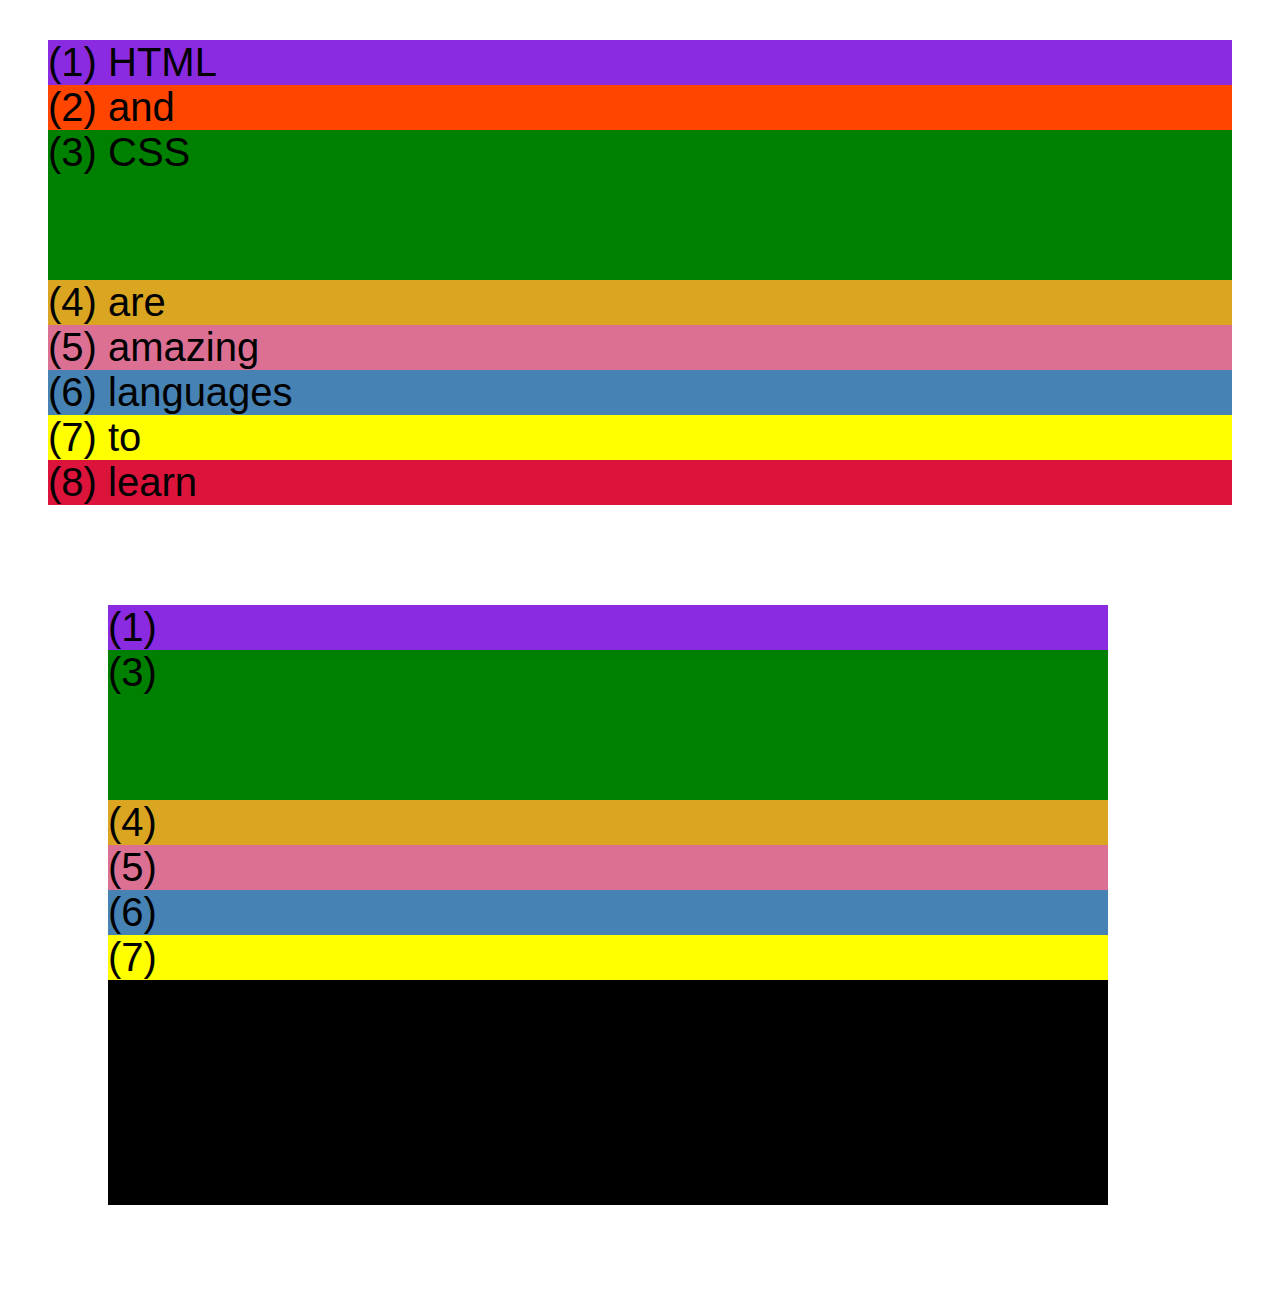
==== css-grid.html @ f97d0a8e "added grid and flexbox starter files" ====
<!DOCTYPE html>
<html lang="en">
  <head>
    <meta charset="UTF-8" />
    <meta http-equiv="X-UA-Compatible" content="IE=edge" />
    <meta name="viewport" content="width=device-width, initial-scale=1.0" />
    <title>CSS Grid</title>
    <style>
      .el--1 {
        background-color: blueviolet;
      }
      .el--2 {
        background-color: orangered;
      }
      .el--3 {
        background-color: green;
        height: 150px;
      }
      .el--4 {
        background-color: goldenrod;
      }
      .el--5 {
        background-color: palevioletred;
      }
      .el--6 {
        background-color: steelblue;
      }
      .el--7 {
        background-color: yellow;
      }
      .el--8 {
        background-color: crimson;
      }

      .container--1 {
        /* STARTER */
        font-family: sans-serif;
        background-color: #ddd;
        font-size: 40px;
        margin: 40px;

        /* CSS GRID */
      }

      .container--2 {
        /* STARTER */
        font-family: sans-serif;
        background-color: black;
        font-size: 40px;
        margin: 100px;

        width: 1000px;
        height: 600px;

        /* CSS GRID */
      }
    </style>
  </head>
  <body>
    <div class="container--1">
      <div class="el el--1">(1) HTML</div>
      <div class="el el--2">(2) and</div>
      <div class="el el--3">(3) CSS</div>
      <div class="el el--4">(4) are</div>
      <div class="el el--5">(5) amazing</div>
      <div class="el el--6">(6) languages</div>
      <div class="el el--7">(7) to</div>
      <div class="el el--8">(8) learn</div>
    </div>

    <div class="container--2">
      <div class="el el--1">(1)</div>
      <div class="el el--3">(3)</div>
      <div class="el el--4">(4)</div>
      <div class="el el--5">(5)</div>
      <div class="el el--6">(6)</div>
      <div class="el el--7">(7)</div>
    </div>
  </body>
</html>
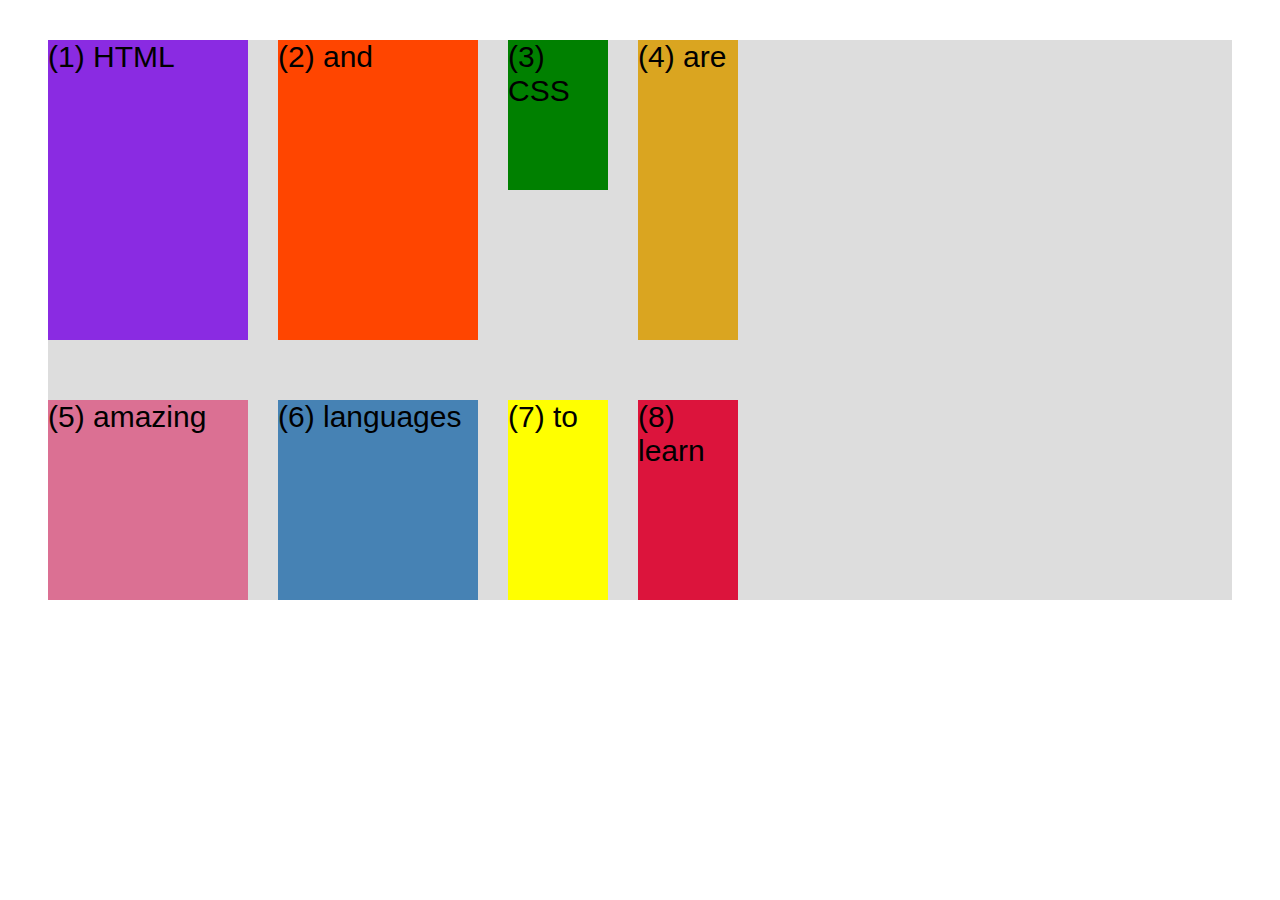
==== commit 78e12cba: "introduction to css-grid" ====
--- a/css-grid.html
+++ b/css-grid.html
@@ -36,13 +36,23 @@
         /* STARTER */
         font-family: sans-serif;
         background-color: #ddd;
-        font-size: 40px;
+        font-size: 30px;
         margin: 40px;
 
         /* CSS GRID */
+        display: grid;
+        grid-template-columns: 200px 200px 100px 100px;
+        grid-template-rows: 300px 200px;
+
+        /* gap: 30px; */
+        column-gap: 30px;
+        row-gap: 60px;
       }
 
       .container--2 {
+
+        display: none;
+
         /* STARTER */
         font-family: sans-serif;
         background-color: black;
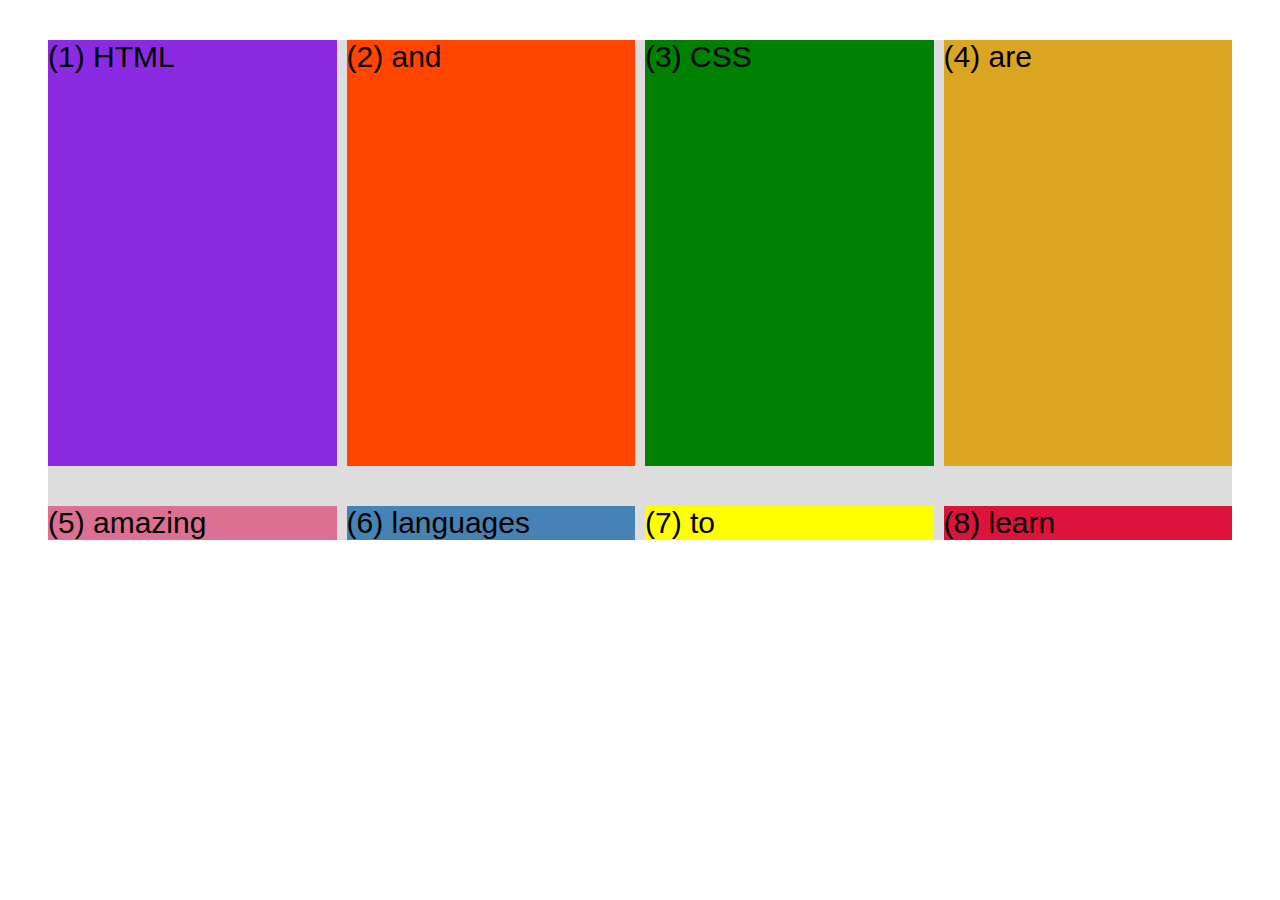
==== commit 29e12da6: "css grid: columns and rows" ====
--- a/css-grid.html
+++ b/css-grid.html
@@ -14,7 +14,7 @@
       }
       .el--3 {
         background-color: green;
-        height: 150px;
+        /* height: 150px; */
       }
       .el--4 {
         background-color: goldenrod;
@@ -41,12 +41,15 @@
 
         /* CSS GRID */
         display: grid;
-        grid-template-columns: 200px 200px 100px 100px;
-        grid-template-rows: 300px 200px;
+        /* grid-template-columns: 1fr 1fr 1fr 1fr; */
+        /* grid-template-rows: 300px 200px; */
+        grid-template-columns: repeat(4, 1fr);
+grid-template-rows: 1fr auto;
+height: 500px;
 
         /* gap: 30px; */
-        column-gap: 30px;
-        row-gap: 60px;
+        column-gap: 10px;
+        row-gap: 40px;
       }
 
       .container--2 {
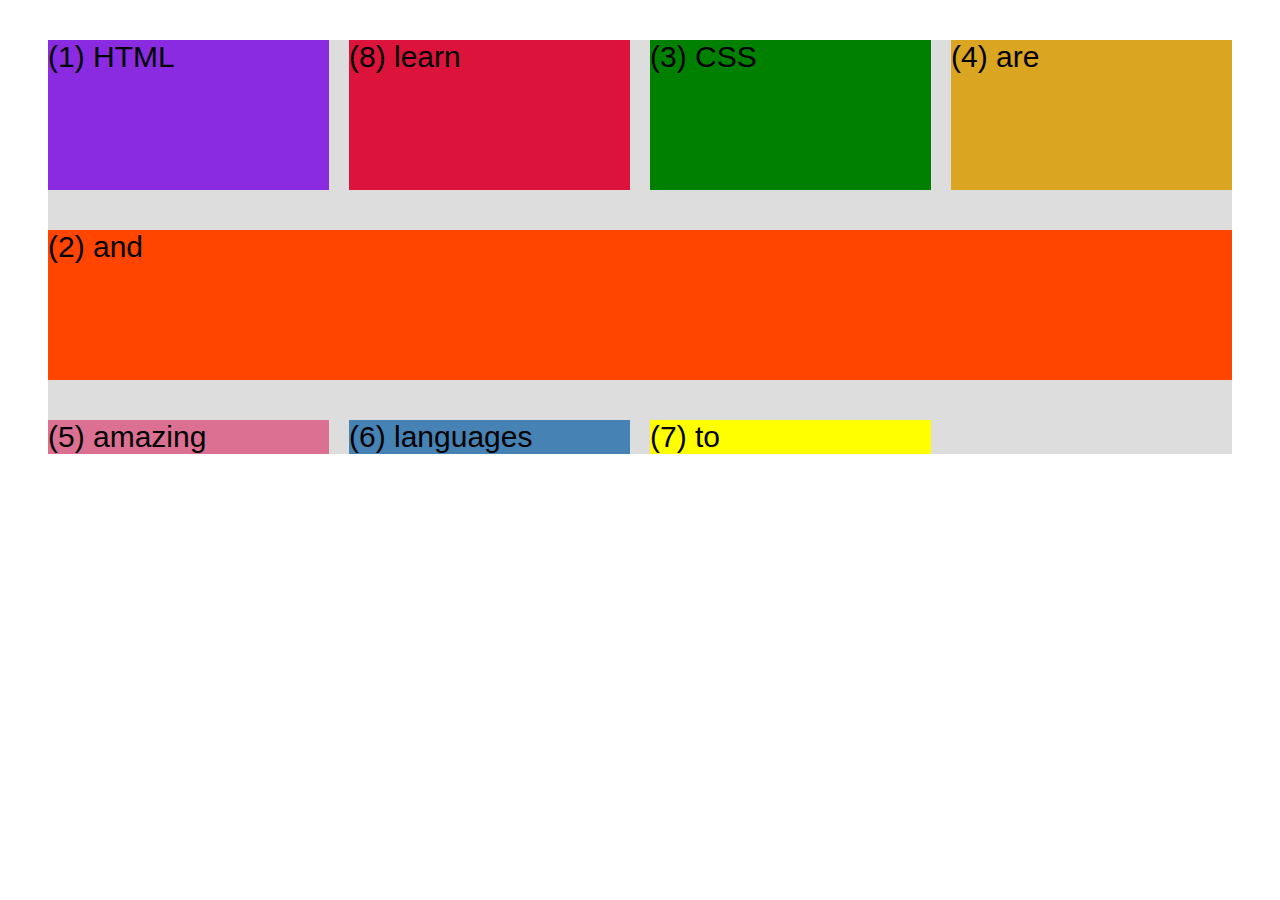
==== commit 88f602d7: "css grid: placing and spanning items" ====
--- a/css-grid.html
+++ b/css-grid.html
@@ -14,7 +14,7 @@
       }
       .el--3 {
         background-color: green;
-        /* height: 150px; */
+        height: 150px;
       }
       .el--4 {
         background-color: goldenrod;
@@ -44,12 +44,25 @@
         /* grid-template-columns: 1fr 1fr 1fr 1fr; */
         /* grid-template-rows: 300px 200px; */
         grid-template-columns: repeat(4, 1fr);
-grid-template-rows: 1fr auto;
-height: 500px;
+grid-template-rows: 1fr 1fr;
+/* height: 500px; */
 
         /* gap: 30px; */
-        column-gap: 10px;
+        column-gap: 20px;
         row-gap: 40px;
+      }
+
+      .el--8 {
+        grid-column: 2 / 3;
+        /* grid-row: 1 / 2; */
+        grid-row: 1 / 2;
+      }
+
+      .el--2 {
+        /* grid-column: 1 / 2;
+        grid-row: 2/3; */
+        grid-column: 1/-1;
+        grid-row: 2;
       }
 
       .container--2 {
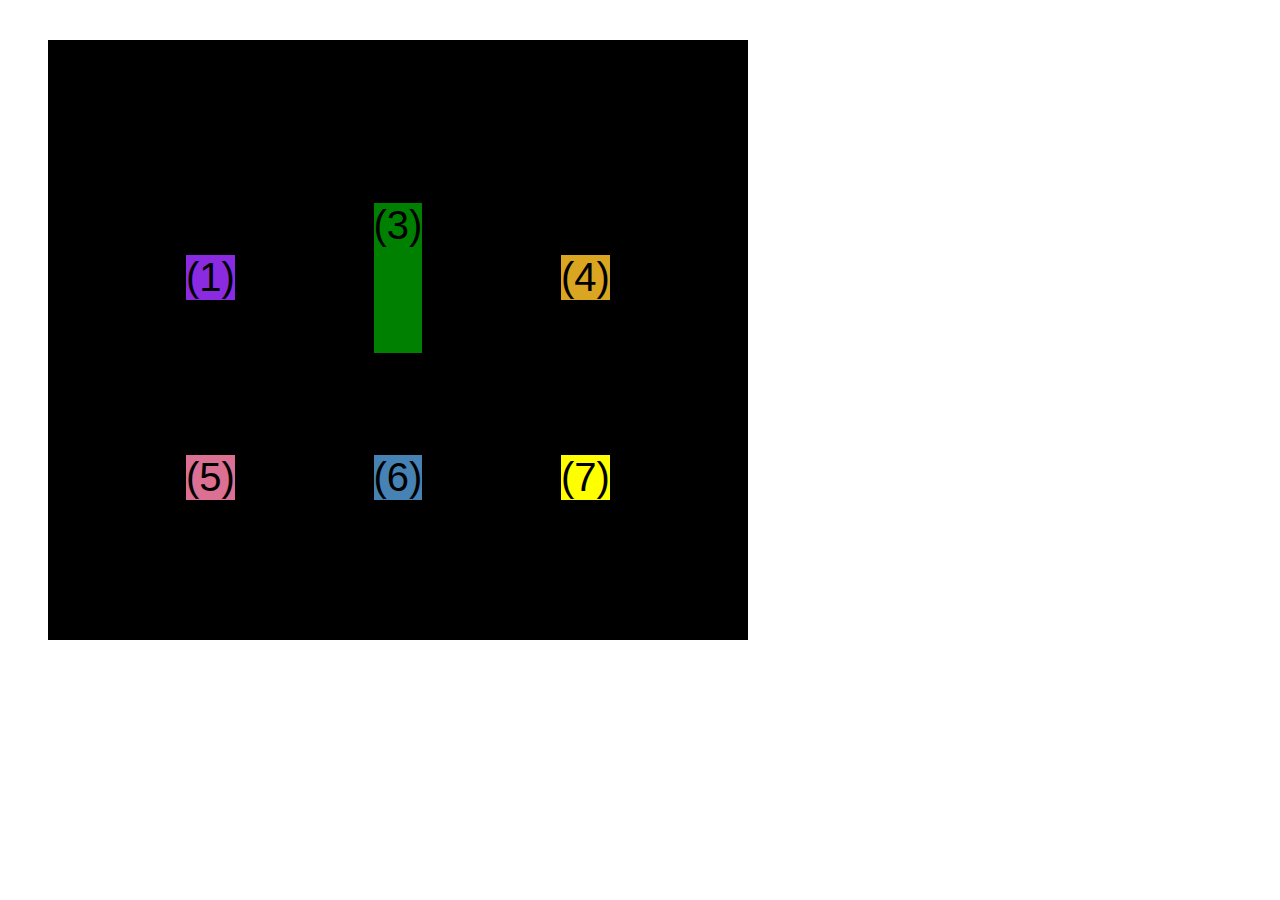
==== commit 87eff701: "css grid: aligning grid items and tracks" ====
--- a/css-grid.html
+++ b/css-grid.html
@@ -33,6 +33,7 @@
       }
 
       .container--1 {
+       
         /* STARTER */
         font-family: sans-serif;
         background-color: #ddd;
@@ -50,6 +51,9 @@
         /* gap: 30px; */
         column-gap: 20px;
         row-gap: 40px;
+
+        /* TEMPORARY */
+        display: none;
       }
 
       .el--8 {
@@ -66,19 +70,33 @@
       }
 
       .container--2 {
-
-        display: none;
+ /* display: none;
+        */
 
         /* STARTER */
         font-family: sans-serif;
         background-color: black;
         font-size: 40px;
-        margin: 100px;
+        margin: 40px;
 
-        width: 1000px;
+        width: 700px;
         height: 600px;
 
         /* CSS GRID */
+        display: grid;
+        grid-template-columns: 125px 200px 125px;
+        grid-template-rows: 250px 100px;
+gap: 25px;
+        /*  
+        Aligning tracks inside container:
+        distribute empty space.
+        */
+        justify-content: center;
+        align-content: center;
+
+        /* Aligning items Inside cells: moving items around inside cells */
+        align-items: center;
+        justify-items: center;
       }
     </style>
   </head>
